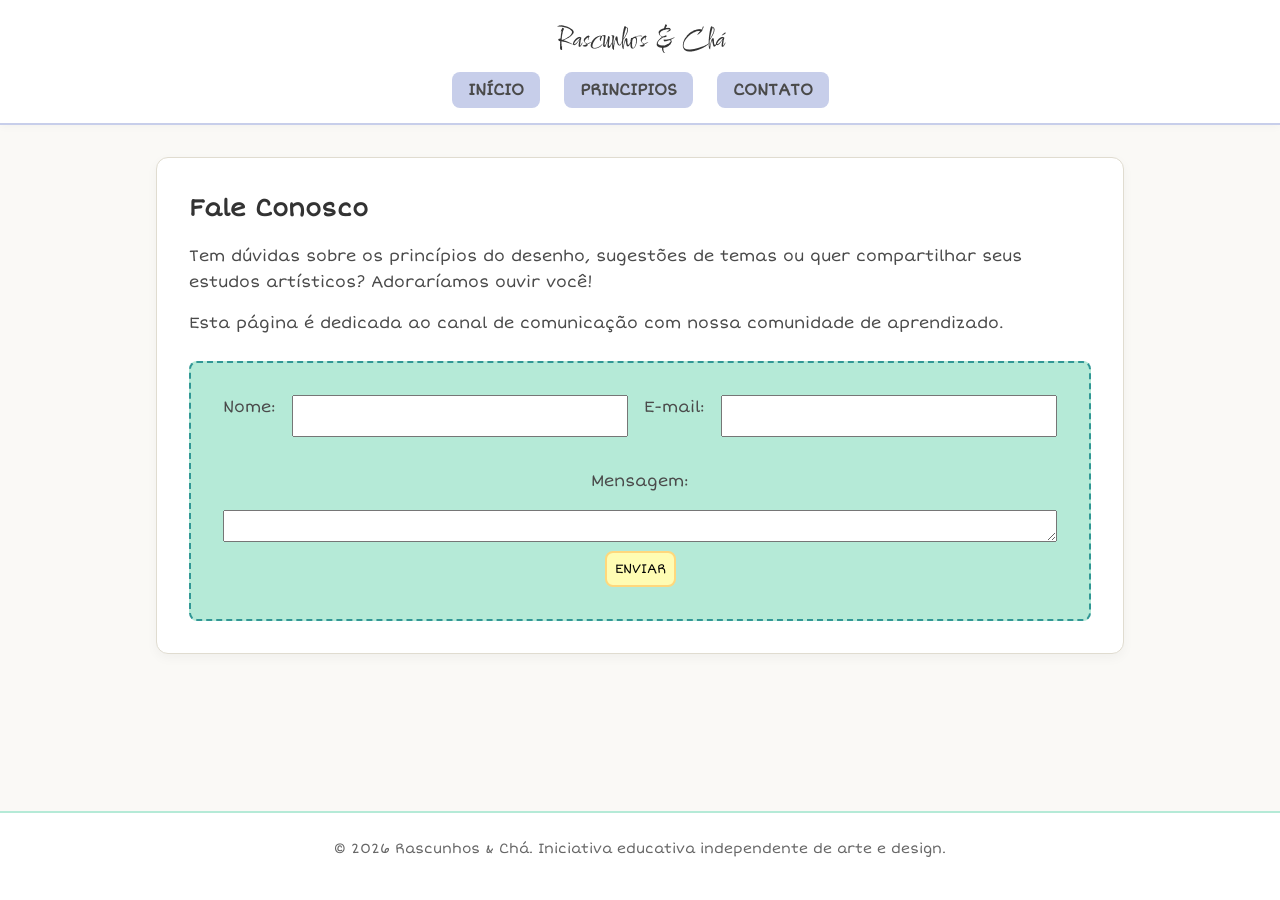
==== contact.html @ c10d0730 "Projeto Final finalizado" ====
<!DOCTYPE html>
<html lang="pt-BR">
<head>
    <meta charset="UTF-8">
    <meta name="viewport" content="width=device-width, initial-scale=1.0">
    <title>Rascunhos & Chá - Contato</title>
    <link rel="icon" type="image" href="images/icon.png">
    <link rel="stylesheet" href="style.css">
    <link rel="preconnect" href="https://fonts.googleapis.com">
    <link rel="preconnect" href="https://fonts.gstatic.com" crossorigin>
    <link href="https://fonts.googleapis.com/css2?family=Comforter+Brush&family=Short+Stack&display=swap" rel="stylesheet">
</head>
<body>
    <header>
        <h1 class="site-title">Rascunhos & Chá</h1>
        <nav>
            <ul>
                <li><a href="index.html">INÍCIO</a></li>
                <li><a href="about.html">PRINCIPIOS</a></li>
                <li><a href="contact.html">CONTATO</a></li>
            </ul>
        </nav>
    </header>

    <main>
        <section>
            <h2>Fale Conosco</h2>
            <p>Tem dúvidas sobre os princípios do desenho, sugestões de temas ou quer compartilhar seus estudos artísticos? Adoraríamos ouvir você!</p>
            <p>Esta página é dedicada ao canal de comunicação com nossa comunidade de aprendizado.</p>

            <form action="contact.html" method="get">
                <div class="form-row">
                    <label for="nome">Nome:</label>
                    <input type="text" id="nome" name="nome" required>

                    <label for="email">E-mail:</label>
                    <input type="email" id="email" name="email" required>
                </div>

                <label for="mensagem">Mensagem:</label>
                <textarea id="mensagem" name="mensagem" required></textarea>

                <button type="submit">ENVIAR</button>
            </form>
        </section>
    </main>

    <footer>
        <p>&copy; 2026 Rascunhos & Chá. Iniciativa educativa independente de arte e design.</p>
    </footer>
</body>
</html>
---- style.css ----
/* Variáveis de Cores */
:root {
    --pastel-pink: #ffd1dc;
    --pastel-yellow: #fefedf;
    --pastel-green: #b5ead7;
    --pastel-blue: #c7ceea;
    --bg-color: #faf9f6;
    --text-color: #4a4a4a;
    --heading-color: #333333;
    --card-bg: #ffffff;
    --border-color: #e0dcd0;
}

/* Reset básico */
* {
    box-sizing: border-box;
    margin: 0;
    padding: 0;
}

body {
    font-family: "Short Stack", cursive;
    font-weight: 400;
    font-style: normal;
    background-color: var(--bg-color);
    color: var(--text-color);
    line-height: 1.6;
    display: flex;
    flex-direction: column;
    min-height: 100vh;
}

/* Cabeçalho e Menu de Navegação Compartilhado */
header {
    background-color: var(--card-bg);
    border-bottom: 2px solid var(--pastel-blue);
    padding: 1.2rem 2rem;
    box-shadow: 0 2px 8px rgba(0, 0, 0, 0.03);
}

    header h1{
        font-family: "Comforter Brush", cursive;
    font-weight: 400;
    font-style: normal;
    }

.site-title {
    font-size: 1.8rem;
    color: var(--heading-color);
    margin-bottom: 0.8rem;
    text-align: center;
}

nav ul {
    list-style: none;
    display: flex;
    justify-content: center;
    gap: 1.5rem;
    flex-wrap: wrap;
}

nav a {
    text-decoration: none;
    color: var(--text-color);
    font-weight: 600;
    padding: 0.5rem 1rem;
    border-radius: 8px;
    background-color: var(--pastel-blue);
    transition: background-color 0.3s ease, transform 0.2s ease;
}

nav a:hover, nav a:focus {
    background-color: var(--pastel-pink);
    transform: translateY(-2px);
    outline: 2px solid var(--heading-color);
}

/* Layout Principal */
main {
    flex: 1;
    max-width: 1000px;
    width: 90%;
    margin: 2rem auto;
    padding: 0 1rem;
}

section {
    background-color: var(--card-bg);
    border-radius: 12px;
    padding: 2rem;
    margin-bottom: 2rem;
    box-shadow: 0 4px 12px rgba(0, 0, 0, 0.04);
    border: 1px solid var(--border-color);
}

h1, h2, h3 {
    color: var(--heading-color);
    margin-bottom: 1rem;
}

p {
    margin-bottom: 1rem;
}

/* Listas */
ul.content-list {
    margin-left: 1.5rem;
    margin-bottom: 1rem;
}

ul.content-list li {
    margin-bottom: 0.5rem;
}

/* Imagens */
.image-container {
    display: flex;
    flex-direction: column;
    align-items: center;
    margin: 1.5rem 0;
}

img {
    max-width: 100%;
    height: auto;
    border-radius: 8px;
    border: 3px solid var(--pastel-yellow);
    box-shadow: 0 4px 8px rgba(0, 0, 0, 0.05);
}

.image-caption {
    font-size: 0.9rem;
    color: #666;
    margin-top: 0.5rem;
    text-align: center;
    font-style: italic;
}

/* Links de Conteúdo */
a.content-link {
    color: #2b6cb0;
    text-decoration: none;
}

a.content-link:hover {
    color: #1a365d;
}

/* Formulário */
form{
    background-color: var(--pastel-green);
    border: 2px dashed #319795;
    padding: 2rem;
    border-radius: 8px;
    text-align: center;
    margin-top: 1.5rem;
}

form input{
    flex: 1;
}

label{
    display: block;
    margin-bottom: 1rem;
}

textarea{
    max-width: 100%;
    min-width: 100%;
    max-height: 10rem;
    min-height: 2rem;
}

.form-row{
    display: flex;
    gap: 1rem;
    flex: 1;
    margin-bottom: 2rem;
}


button{
    background-color: #fffcb3;
    font-family: "Short Stack", cursive;
    border-radius: 8px;
    padding: 0.5rem;
    border: 2px solid #ffd87c;
}

/* Rodapé */
footer {
    background-color: var(--card-bg);
    border-top: 2px solid var(--pastel-green);
    text-align: center;
    padding: 1.5rem;
    font-size: 0.9rem;
    color: #666;
}

/* Responsividade para telas estreitas */
@media (max-width: 600px) {
    nav ul {
        flex-direction: column;
        align-items: center;
        gap: 0.8rem;
    }

    section {
        padding: 1.2rem;
    }

    .site-title {
        font-size: 1.4rem;
    }
}
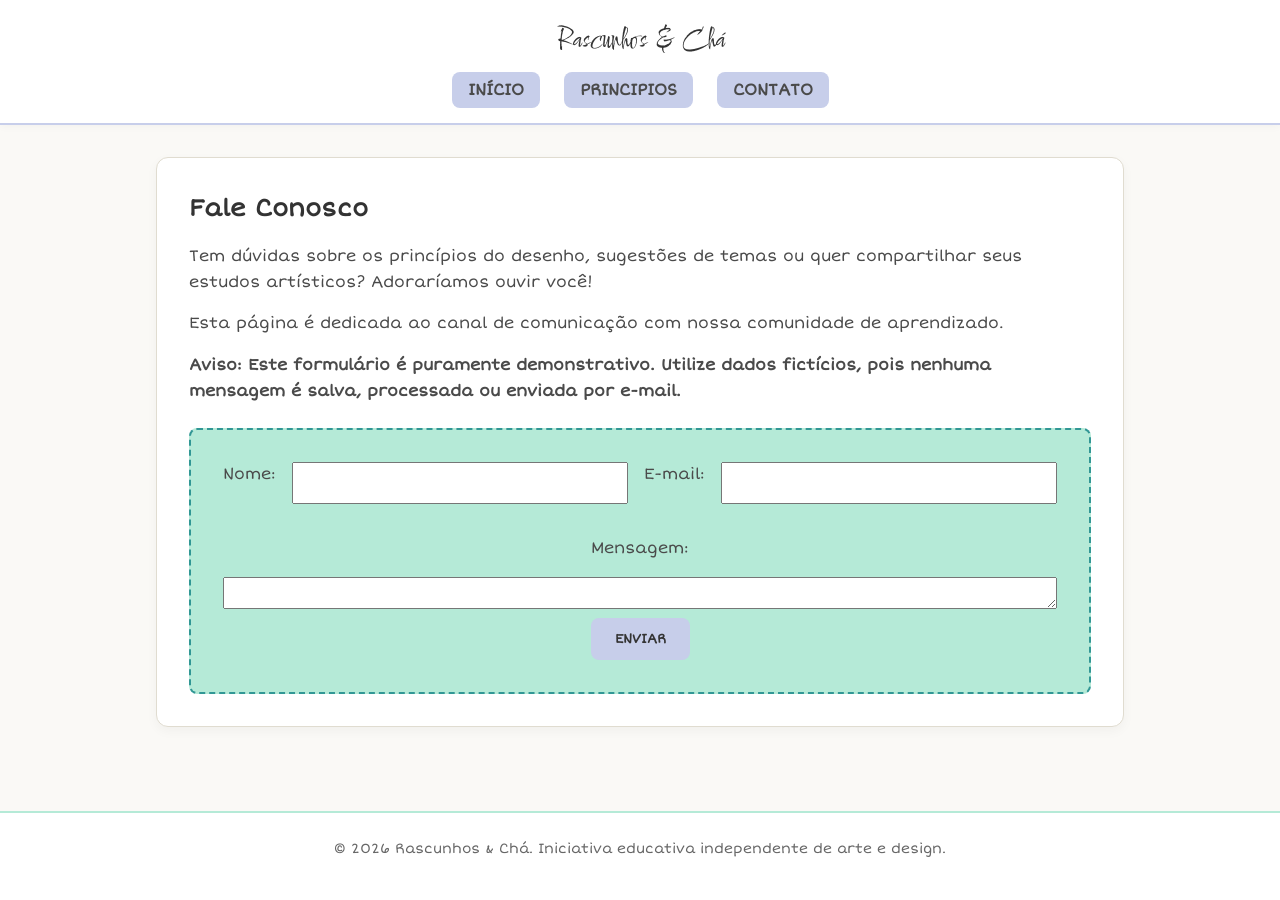
==== commit 54752fc0: "Correções de aviso, ID, feedback e transbordamento feitas feitas" ====
--- a/contact.html
+++ b/contact.html
@@ -28,7 +28,9 @@
             <p>Tem dúvidas sobre os princípios do desenho, sugestões de temas ou quer compartilhar seus estudos artísticos? Adoraríamos ouvir você!</p>
             <p>Esta página é dedicada ao canal de comunicação com nossa comunidade de aprendizado.</p>
 
-            <form action="contact.html" method="get">
+            <p><strong>Aviso: Este formulário é puramente demonstrativo. Utilize dados fictícios, pois nenhuma mensagem é salva, processada ou enviada por e-mail.</strong></p>
+
+            <form id="form-contato" action="contact.html" method="get">
                 <div class="form-row">
                     <label for="nome">Nome:</label>
                     <input type="text" id="nome" name="nome" required>
--- a/style.css
+++ b/style.css
@@ -40,8 +40,8 @@
 
     header h1{
         font-family: "Comforter Brush", cursive;
-    font-weight: 400;
-    font-style: normal;
+        font-weight: 400;
+        font-style: normal;
     }
 
 .site-title {
@@ -147,7 +147,7 @@
 }
 
 /* Formulário */
-form{
+#form-contato {
     background-color: var(--pastel-green);
     border: 2px dashed #319795;
     padding: 2rem;
@@ -156,23 +156,23 @@
     margin-top: 1.5rem;
 }
 
-form input{
+form input {
     flex: 1;
 }
 
-label{
+label {
     display: block;
     margin-bottom: 1rem;
 }
 
-textarea{
+textarea {
     max-width: 100%;
     min-width: 100%;
     max-height: 10rem;
     min-height: 2rem;
 }
 
-.form-row{
+.form-row {
     display: flex;
     gap: 1rem;
     flex: 1;
@@ -180,12 +180,25 @@
 }
 
 
-button{
-    background-color: #fffcb3;
+button[type="submit"] {
     font-family: "Short Stack", cursive;
-    border-radius: 8px;
-    padding: 0.5rem;
-    border: 2px solid #ffd87c;
+    font-weight: 400;
+    font-style: normal;
+    background-color: var(--pastel-blue);
+    color: var(--heading-color);
+    padding: 0.8rem 1.5rem;
+    border: none;
+    border-radius: 8px;
+    font-weight: 600;
+    cursor: pointer;
+    transition: background-color 0.3s ease, transform 0.2s ease;
+}
+
+/* Feedback visual de hover obrigatório */
+button[type="submit"]:hover,
+button[type="submit"]:focus {
+    background-color: var(--pastel-pink);
+    transform: translateY(-2px);
 }
 
 /* Rodapé */
@@ -213,4 +226,9 @@
     .site-title {
         font-size: 1.4rem;
     }
+
+    .form-row { 
+        flex-direction: column;
+        gap: 0;
+    }
 }
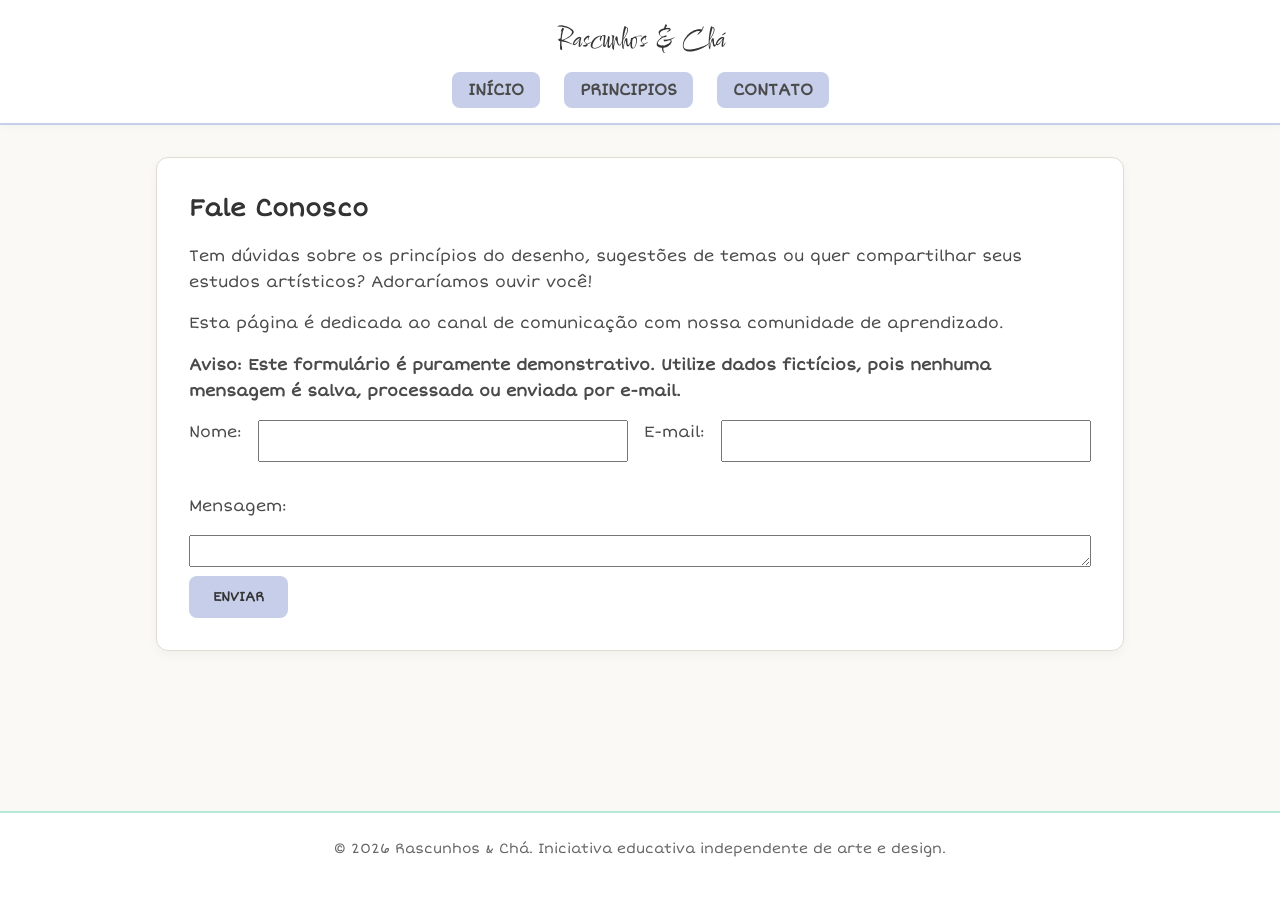
==== commit 707c1a0b: "Ajuste get" ====
--- a/contact.html
+++ b/contact.html
@@ -30,7 +30,7 @@
 
             <p><strong>Aviso: Este formulário é puramente demonstrativo. Utilize dados fictícios, pois nenhuma mensagem é salva, processada ou enviada por e-mail.</strong></p>
 
-            <form id="form-contato" action="contact.html" method="get">
+            <form action="contact.html" method="get">
                 <div class="form-row">
                     <label for="nome">Nome:</label>
                     <input type="text" id="nome" name="nome" required>
--- a/style.css
+++ b/style.css
@@ -177,6 +177,7 @@
     gap: 1rem;
     flex: 1;
     margin-bottom: 2rem;
+    flex-wrap: wrap;
 }
 
 
@@ -212,7 +213,7 @@
 }
 
 /* Responsividade para telas estreitas */
-@media (max-width: 600px) {
+@media (max-width: 768px) {
     nav ul {
         flex-direction: column;
         align-items: center;
@@ -229,6 +230,6 @@
 
     .form-row { 
         flex-direction: column;
-        gap: 0;
+        gap: 1.2rem;
     }
 }
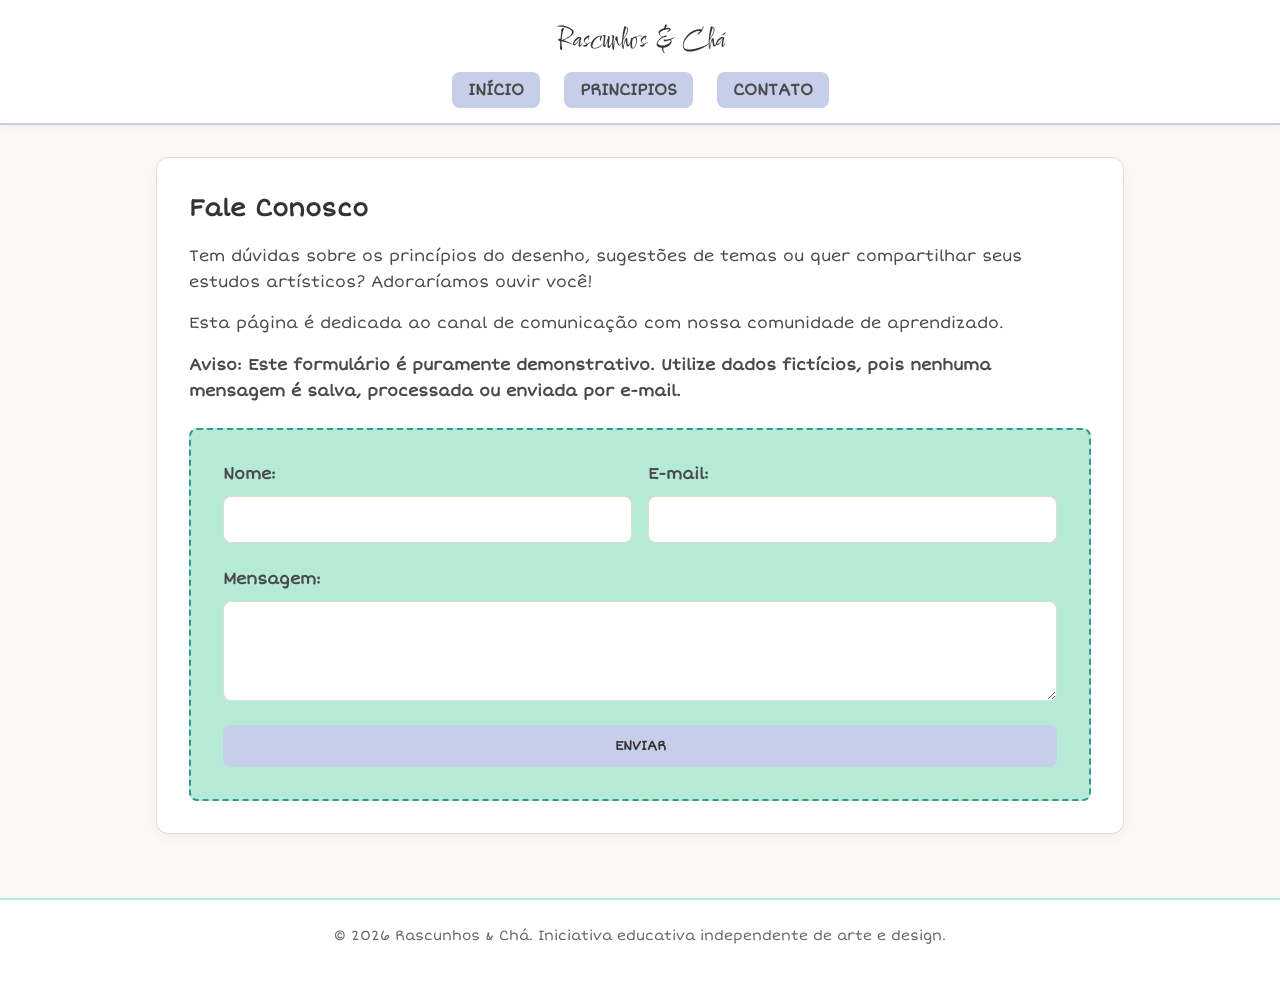
==== commit 189e8177: "Alterações no contact e css" ====
--- a/contact.html
+++ b/contact.html
@@ -30,17 +30,24 @@
 
             <p><strong>Aviso: Este formulário é puramente demonstrativo. Utilize dados fictícios, pois nenhuma mensagem é salva, processada ou enviada por e-mail.</strong></p>
 
-            <form action="contact.html" method="get">
+            <!-- ADICIONADO O ID E A ESTRUTURA DE GRUPOS -->
+            <form id="form-contato" action="contact.html" method="get">
                 <div class="form-row">
-                    <label for="nome">Nome:</label>
-                    <input type="text" id="nome" name="nome" required>
+                    <div class="form-group">
+                        <label for="nome">Nome:</label>
+                        <input type="text" id="nome" name="nome" required>
+                    </div>
 
-                    <label for="email">E-mail:</label>
-                    <input type="email" id="email" name="email" required>
+                    <div class="form-group">
+                        <label for="email">E-mail:</label>
+                        <input type="email" id="email" name="email" required>
+                    </div>
                 </div>
 
-                <label for="mensagem">Mensagem:</label>
-                <textarea id="mensagem" name="mensagem" required></textarea>
+                <div class="form-group">
+                    <label for="mensagem">Mensagem:</label>
+                    <textarea id="mensagem" name="mensagem" required></textarea>
+                </div>
 
                 <button type="submit">ENVIAR</button>
             </form>
--- a/style.css
+++ b/style.css
@@ -11,7 +11,7 @@
     --border-color: #e0dcd0;
 }
 
-/* Reset básico */
+/* Reset básico corrigido de - para * */
 * {
     box-sizing: border-box;
     margin: 0;
@@ -38,11 +38,11 @@
     box-shadow: 0 2px 8px rgba(0, 0, 0, 0.03);
 }
 
-    header h1{
-        font-family: "Comforter Brush", cursive;
-        font-weight: 400;
-        font-style: normal;
-    }
+header h1 {
+    font-family: "Comforter Brush", cursive;
+    font-weight: 400;
+    font-style: normal;
+}
 
 .site-title {
     font-size: 1.8rem;
@@ -146,60 +146,78 @@
     color: #1a365d;
 }
 
-/* Formulário */
+/* Estilização do Formulário e do ID */
 #form-contato {
     background-color: var(--pastel-green);
     border: 2px dashed #319795;
     padding: 2rem;
     border-radius: 8px;
-    text-align: center;
     margin-top: 1.5rem;
 }
 
-form input {
+.form-row {
+    display: flex;
+    gap: 1rem;
+    margin-bottom: 1.5rem;
+    flex-wrap: wrap;
+}
+
+.form-group {
     flex: 1;
+    display: flex;
+    flex-direction: column;
+    min-width: 240px;
 }
 
 label {
-    display: block;
-    margin-bottom: 1rem;
+    font-weight: 600;
+    margin-bottom: 0.5rem;
+}
+
+input, textarea {
+    width: 100%;
+    padding: 0.8rem;
+    border: 1px solid var(--border-color);
+    border-radius: 8px;
+    background-color: #ffffff;
+    font-family: "Short Stack", cursive;
+    font-size: 1rem;
+    color: var(--text-color);
+}
+
+input:focus, textarea:focus {
+    outline: none;
+    border-color: var(--pastel-blue);
+    box-shadow: 0 0 0 3px rgba(199, 206, 234, 0.5);
 }
 
 textarea {
-    max-width: 100%;
-    min-width: 100%;
-    max-height: 10rem;
-    min-height: 2rem;
-}
-
-.form-row {
-    display: flex;
-    gap: 1rem;
-    flex: 1;
-    margin-bottom: 2rem;
-    flex-wrap: wrap;
-}
-
+    resize: vertical;
+    min-height: 100px;
+    margin-bottom: 1.5rem;
+}
 
 button[type="submit"] {
     font-family: "Short Stack", cursive;
-    font-weight: 400;
-    font-style: normal;
+    font-weight: 600;
     background-color: var(--pastel-blue);
     color: var(--heading-color);
     padding: 0.8rem 1.5rem;
     border: none;
     border-radius: 8px;
-    font-weight: 600;
     cursor: pointer;
     transition: background-color 0.3s ease, transform 0.2s ease;
-}
-
-/* Feedback visual de hover obrigatório */
+    display: block;
+    width: 100%;
+}
+
+/* Feedback visual de hover e focus obrigatório */
 button[type="submit"]:hover,
 button[type="submit"]:focus {
     background-color: var(--pastel-pink);
     transform: translateY(-2px);
+    outline: none;
+    box-shadow: 0 0 0 3px rgba(255, 209, 220, 0.6);
 }
 
 /* Rodapé */
